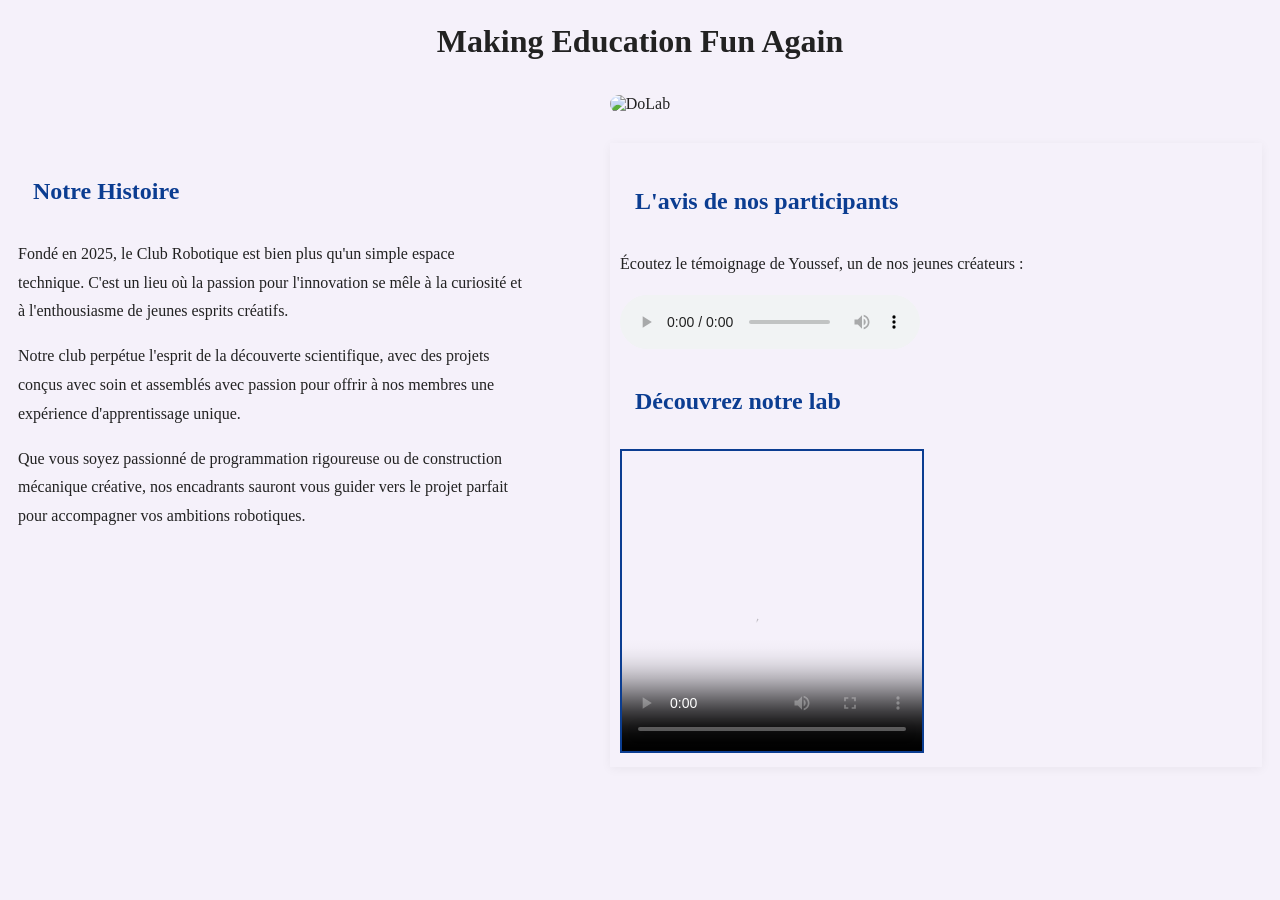
==== Accueil.html @ 261442f1 "Add files via upload" ====
<!doctype html>
<html lang="fr">
  <head>
    <meta charset="UTF-8" />
    <meta name="viewport" content="width=device-width, initial-scale=1.0" />
    <title>Accueil - dotLab</title>
    <link rel="stylesheet" href="mesStyles.css" />
  </head>
  <body>
    <main>
      <h1 id="titre1">Making education Fun again</h1>
      <div id="sectionzero"><img src="assets/labPic.png" alt="DoLab" id="image1" style="height: 400px;" /></div>

    
      <section>
        <div id="sectionOne">
          <h2>Notre Histoire</h2>
          <p>
            Fondé en 2025, le Club Robotique est bien plus qu'un simple espace
            technique. C'est un lieu où la passion pour l'innovation se mêle à
            la curiosité et à l'enthousiasme de jeunes esprits créatifs.
          </p>

          <p>
            Notre club perpétue l'esprit de la découverte scientifique, avec des
            projets conçus avec soin et assemblés avec passion pour offrir à nos
            membres une expérience d'apprentissage unique.
          </p>

          <p>
            Que vous soyez passionné de programmation rigoureuse ou de
            construction mécanique créative, nos encadrants sauront vous guider
            vers le projet parfait pour accompagner vos ambitions robotiques.
          </p>
        </div>
      </section>
      <aside>
        <div>
          <h2>L'avis de nos participants</h2>
          <p>Écoutez le témoignage de Youssef, un de nos jeunes créateurs :</p>
          <audio controls>
            <source src="avis.mp3" type="audio/mpeg" />
          </audio>
        </div>

        <div class="video-container">
          <h2>Découvrez notre lab</h2>
          <video width="40"             controls
           poster="assets/Cover.png"
             
<!--          >-->
            <source src="assets/dotLab.mp4" type="video/mp4" />
          </video>
        </div>
      </aside>
    </main>
  </body>
</html>
---- mesStyles.css ----
/* ==========================================================================
   mesStyles.css - feuille de style commune au site CUBE
   ========================================================================== */
body {
  /* font-family: Arial, sans-serif; */
  margin: 8px;
  color: #222222;
  background-color: rgb(245, 241, 250);
}

h2 {
  padding: 15px;
  color: #0b3d91;
}

/* ---------------------------------------------------------------
   Séance 1 - index.html
   --------------------------------------------------------------- */
/* h1 : police Arial, 1ère lettre de chaque mot en majuscule */
h1 {
  /* font-family: Arial, sans-serif; */
  text-transform: capitalize;
  margin: 0;
  padding: 15px;
}

/* header et footer : fond bleu CUBE, texte blanc */
header,
footer {
  background-color: #240c2d;
  /* background: linear-gradient(#3498db,); */
  color: #ffffff;
  font-family:
    system-ui, -apple-system, BlinkMacSystemFont, "Segoe UI", Roboto, Oxygen, Ubuntu, Cantarell, "Open Sans", "Helvetica Neue", sans-serif;
  padding: 20px 0 20px 0;
}

header {
  border-radius: 8px 8px 0 0;
}

footer {
  border-radius: 0 0 8px 8px;
  text-align: center;
}

.container {
  width: 80%;
  margin: auto;
}

footer a,
header a {
  color: #ffffff;
}

#slogon-title {
  font-size: 18px;
  font-style: italic;
  font-weight: lighter;
  margin-left: 20px;
}

/* nav : marge intérieure de 15px des 4 côtés */
nav {
  padding: 10px;
  width: 100%;
  height: 80px;
  display: inline-block;
}

#logo-nav {
  width: 50px;
  border-radius: 5%;
  margin-right: 20px;
  display: inline-block;
}

#title-nav {
  display: inline-block;
  font-size: 24px;
  font-weight: bold;
}

/*styles des liens */
ul {
  text-align: right;
}

li {
  display: inline;
  margin-left: 20px;
  list-style: none;
}

a {
  margin-right: 15px;
  text-decoration: none;
  color: #a6bee7;
  display: inline-block;
  padding: 5px;
}

.video-container {
  width: 100%;
  max-width: 300px;
}

video {
  height: 300px
}

/* au survol d'un lien du menu : agrandissement via transform (sélecteur d'état :hover) */
a:hover {
  transform: scale(1.1);
  color: #062459;
  background-color: aqua;
  padding: 5px;
  border-radius: 5px;
}

#pFooter {
  text-align: center;
}

/* section et aside sur la même ligne, aside à droite de section */
#divOne {
  text-align: center;
}

#sectionOne {
  text-align: left;
}

#sectionzero {
  text-align: center;
}

section {
  float: left;
  width: 40%;
  /* background-color: #666666; */
  margin: 10px;
}

aside {
  float: right;
  width: 50%;
  box-shadow: 0 2px 10px rgba(0, 0, 0, 0.05);
  text-align: left;
  padding: 10px;
  margin: 10px;
}

iframe {
  width: 100%;
  height: 800px;
  border: none;
}

aside img {
  max-width: 100%;
}

/* vidéo de présentation : largeur 100%, bordure bleue */
video {
  width: 100%;
  border-style: solid;
  border-color: #0b3d91;
  border-width: 2px;
}

#msgVideo {
  font-style: italic;
  color: #0b3d91;
}

/* ul du footer : puce carrée */
footer ul {
  list-style-type: square;
  padding: 15px;
  margin: 0;
}

label {
  display: inline-block;
  margin-bottom: 5px;
  font-weight: bold;
  width: 250px;
  /* float: left; */
  margin-left: 10px;
}

legend {
  padding: 10px;
}

/* ---------------------------------------------------------------
   Séances 2 et 3 - reservation.html / inscription.html
   --------------------------------------------------------------- */
/* fieldset "cadre" : bordure double bleue de 3px, coins arrondis */
main {
  text-align: center;
}

.cadre {
  border-style: double;
  border-color: #4e1b60;
  border-width: 3px;
  border-radius: 8px;
  margin: 10px;
  padding: 10px;
  max-width: 480px;
}

p {
  line-height: 1.8;
}

legend {
  color: #0b3d91;
  font-weight: bold;
}

/* boutons "Annuler" et "Enregistrer" : ombre grise décalée de 3px */
.bouton {
  box-shadow: 3px 3px 3px gray;
  margin: 10px 5px;
  padding: 6px 16px;
  cursor: pointer;
  background-color: #4e1b60;
  color: #ffffff;
  border: none;
  border-radius: 4px;
}

/* champ actif (focus) : fond bleu très clair */
input:focus,
select:focus,
textarea:focus {
  background-color: #eaf2ff;
}

/* champ désactivé : fond gris */
input:disabled,
select:disabled {
  background-color: #e0e0e0;
}

#erreur,
#erreurInscription {
  color: red;
  font-weight: bold;
}

#capaciteAffichee {
  font-style: italic;
  color: #0b3d91;
}

/* aide contextuelle affichée/masquée au survol du champ "Domaine" */
#aideDomaine {
  font-style: italic;
  color: #666666;
  font-size: 12px;
}

/* sélecteur d'attribut : met en valeur les champs obligatoires */
input[required] {
  border-left: 4px solid #0b3d91;
}

/* ---------------------------------------------------------------
   Séances 2 et 3 - Acceui.html / 
   --------------------------------------------------------------- */
#image1 {
  border-radius: 15px;
  margin-top: 20px;
  margin-bottom: 20px;
  height: 500px;
}
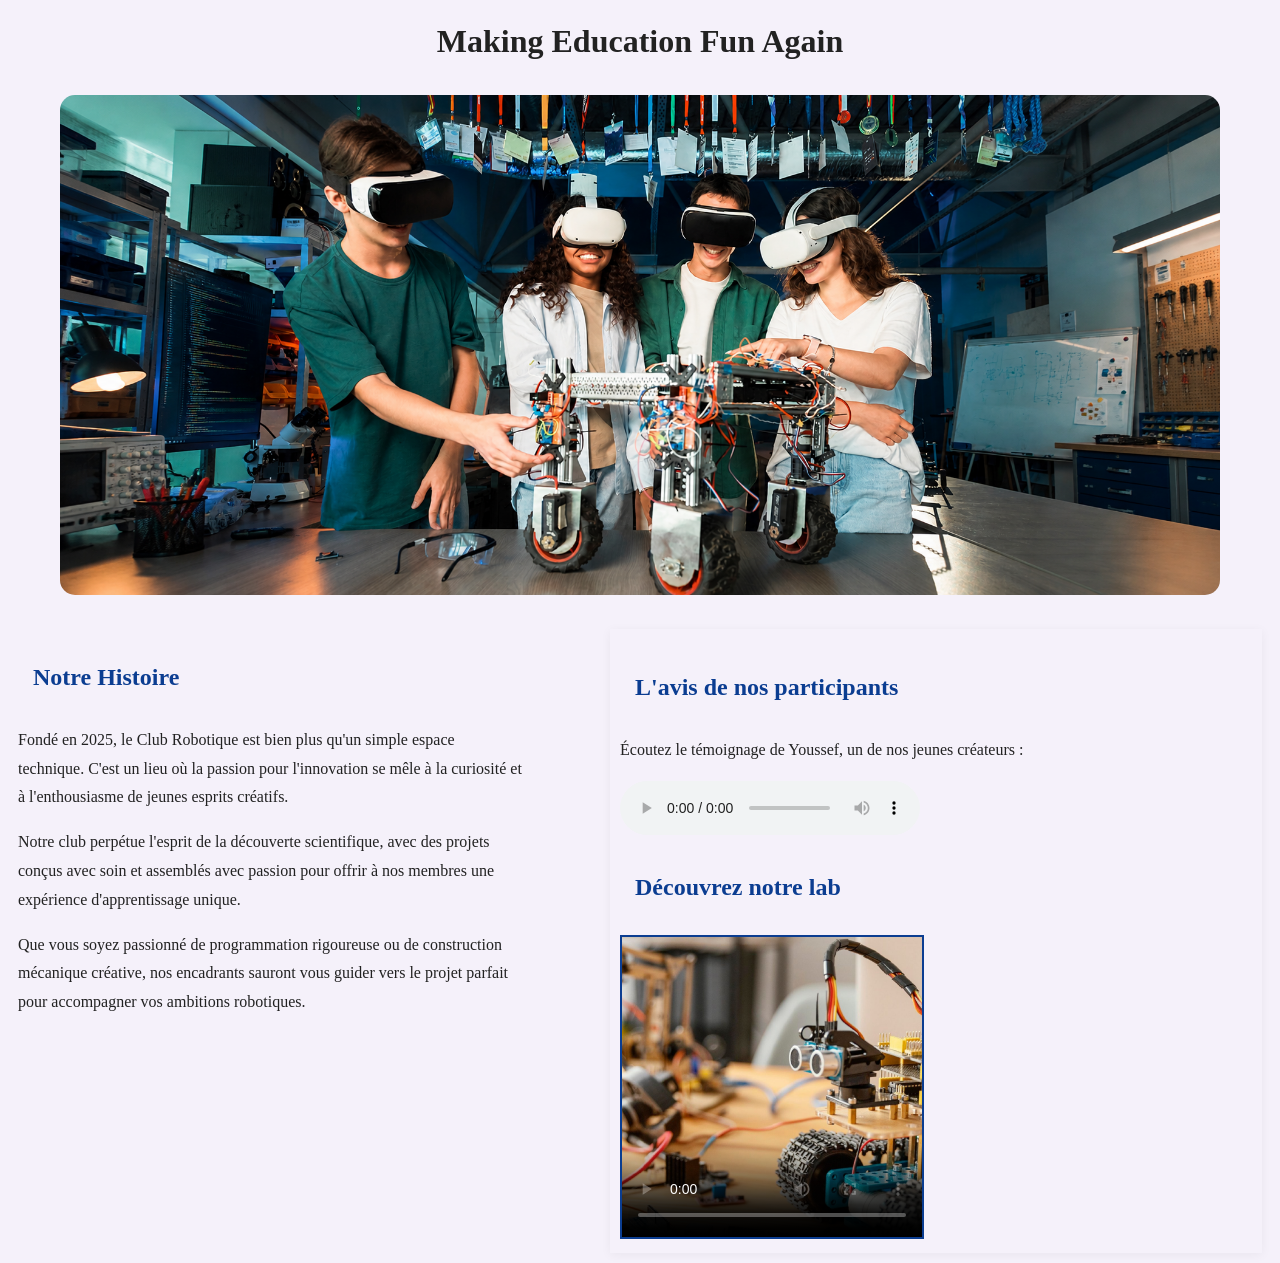
==== commit 95d66a37: "Adjust image height and clean up HTML structure Updated image height in sectionzero and ensured prop" ====
--- a/Accueil.html
+++ b/Accueil.html
@@ -9,7 +9,7 @@
   <body>
     <main>
       <h1 id="titre1">Making education Fun again</h1>
-      <div id="sectionzero"><img src="assets/labPic.png" alt="DoLab" id="image1" style="height: 400px;" /></div>
+      <div id="sectionzero"><img src="assets/labPic.png" alt="DoLab" id="image1" style="height: 500px;" /></div>
 
     
       <section>
